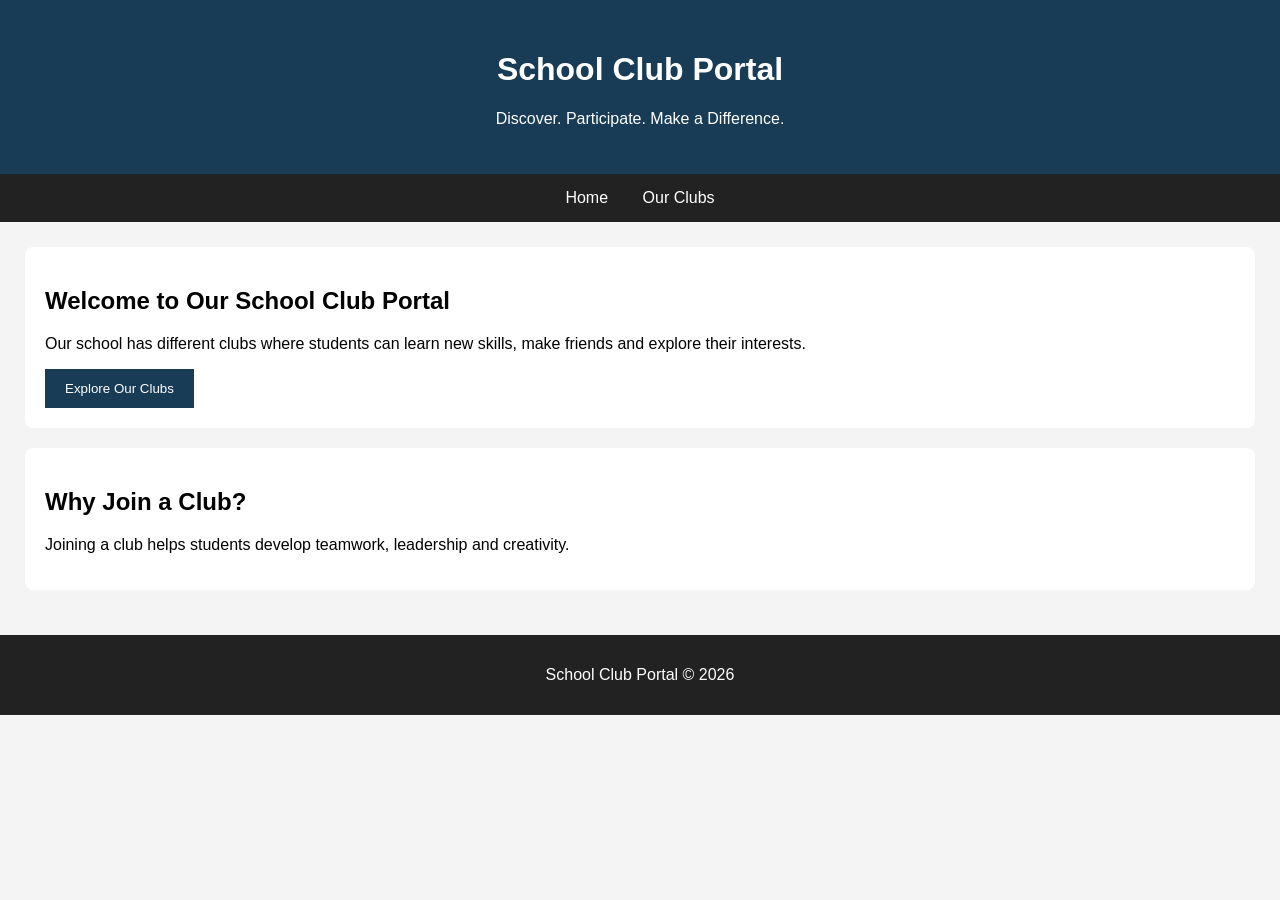
==== index.html @ 46881fd7 "Add school club portal starter and contribution lesson" ====
<!DOCTYPE html>
<html lang="en">
<head>
    <meta charset="UTF-8">
    <meta name="viewport" content="width=device-width, initial-scale=1.0">
    <title>School Club Portal</title>
    <link rel="stylesheet" href="style.css">
</head>

<body>

    <header>
        <h1>School Club Portal</h1>
        <p>Discover. Participate. Make a Difference.</p>
    </header>

    <nav>
        <a href="index.html">Home</a>
        <a href="clubs.html">Our Clubs</a>
    </nav>

    <main>
        <section class="welcome">
            <h2>Welcome to Our School Club Portal</h2>

            <p>
                Our school has different clubs where students
                can learn new skills, make friends and explore
                their interests.
            </p>

            <button>Explore Our Clubs</button>
        </section>

        <section>
            <h2>Why Join a Club?</h2>

            <p>
                Joining a club helps students develop teamwork,
                leadership and creativity.
            </p>
        </section>

        <!-- STUDENT TASK: Add a section for upcoming events -->

    </main>

    <footer>
        <p>School Club Portal &copy; 2026</p>
    </footer>

</body>
</html>
---- style.css ----
body {
    font-family: Arial, sans-serif;
    margin: 0;
    background-color: #f4f4f4;
}

header {
    background-color: #183b56;
    color: white;
    text-align: center;
    padding: 30px;
}

nav {
    background-color: #222;
    padding: 15px;
    text-align: center;
}

nav a {
    color: white;
    text-decoration: none;
    margin: 15px;
}

main {
    padding: 25px;
}

section, .club {
    background-color: white;
    padding: 20px;
    margin-bottom: 20px;
    border-radius: 8px;
}

button {
    background-color: #183b56;
    color: white;
    border: none;
    padding: 12px 20px;
    cursor: pointer;
}

footer {
    background-color: #222;
    color: white;
    text-align: center;
    padding: 15px;
}
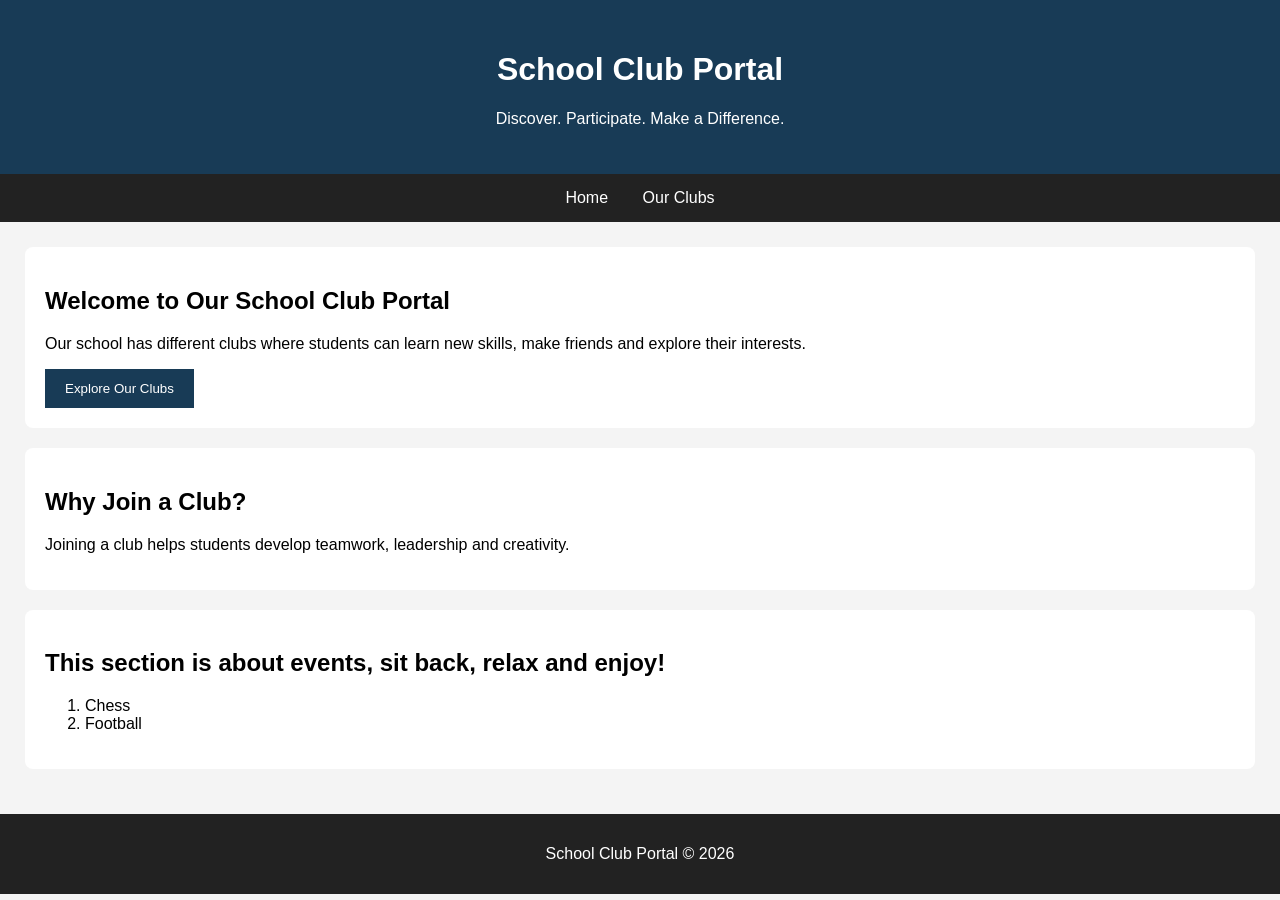
==== commit 5e30369e: "Hello! This is my updated index.html" ====
--- a/index.html
+++ b/index.html
@@ -40,9 +40,14 @@
                 leadership and creativity.
             </p>
         </section>
-
-        <!-- STUDENT TASK: Add a section for upcoming events -->
-
+        <section>
+      <h1>This section is about events, sit back, relax and enjoy!</h1>
+      <ol>
+        <li>Chess</li>
+        <li>Football</li>
+      </ol>
+        </section>
+       
     </main>
 
     <footer>
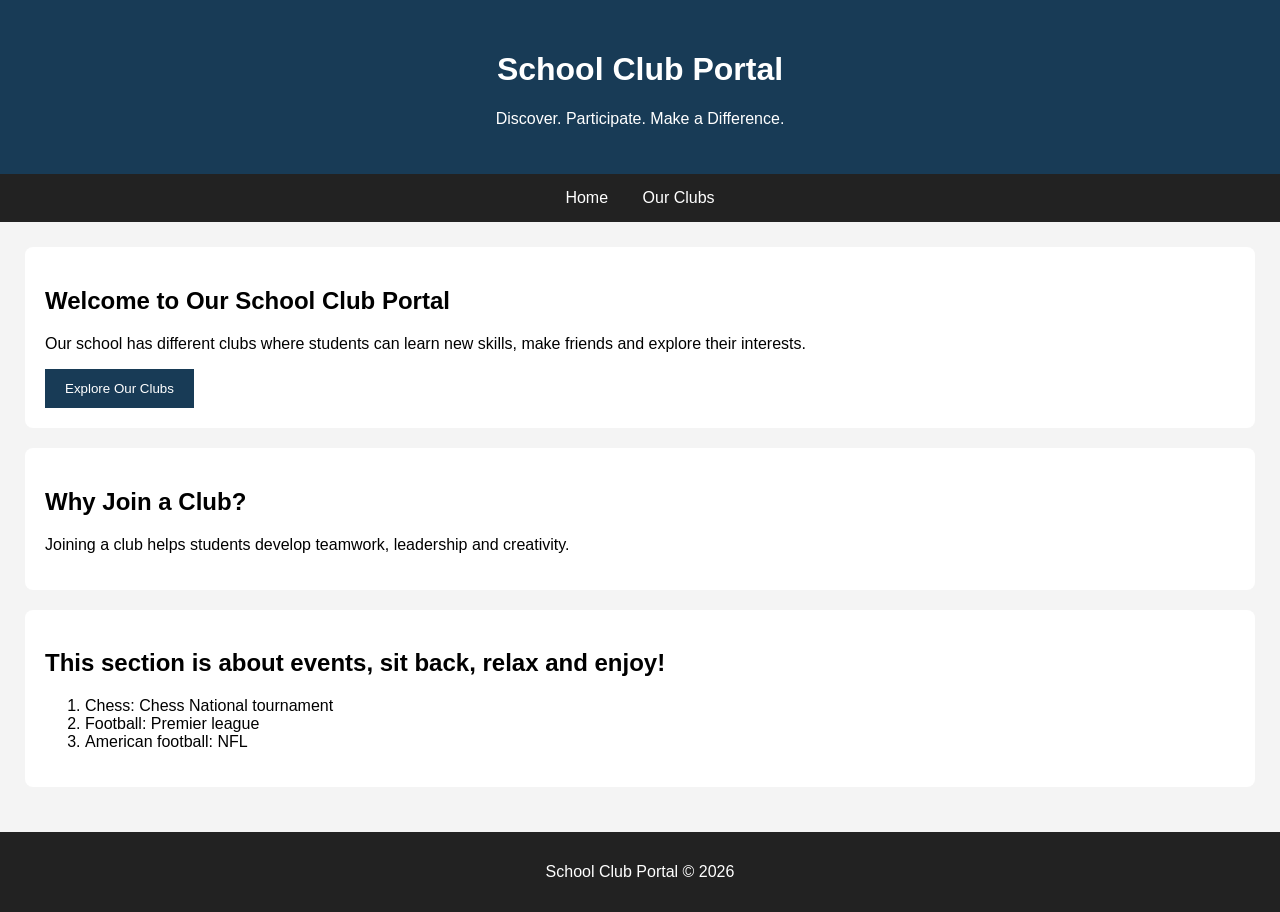
==== commit b8bfd50e: "I have added one more list item." ====
--- a/index.html
+++ b/index.html
@@ -43,8 +43,9 @@
         <section>
       <h1>This section is about events, sit back, relax and enjoy!</h1>
       <ol>
-        <li>Chess</li>
-        <li>Football</li>
+        <li>Chess: Chess National tournament</li>
+        <li>Football: Premier league</li>
+        <li>American football: NFL</li>
       </ol>
         </section>
        
